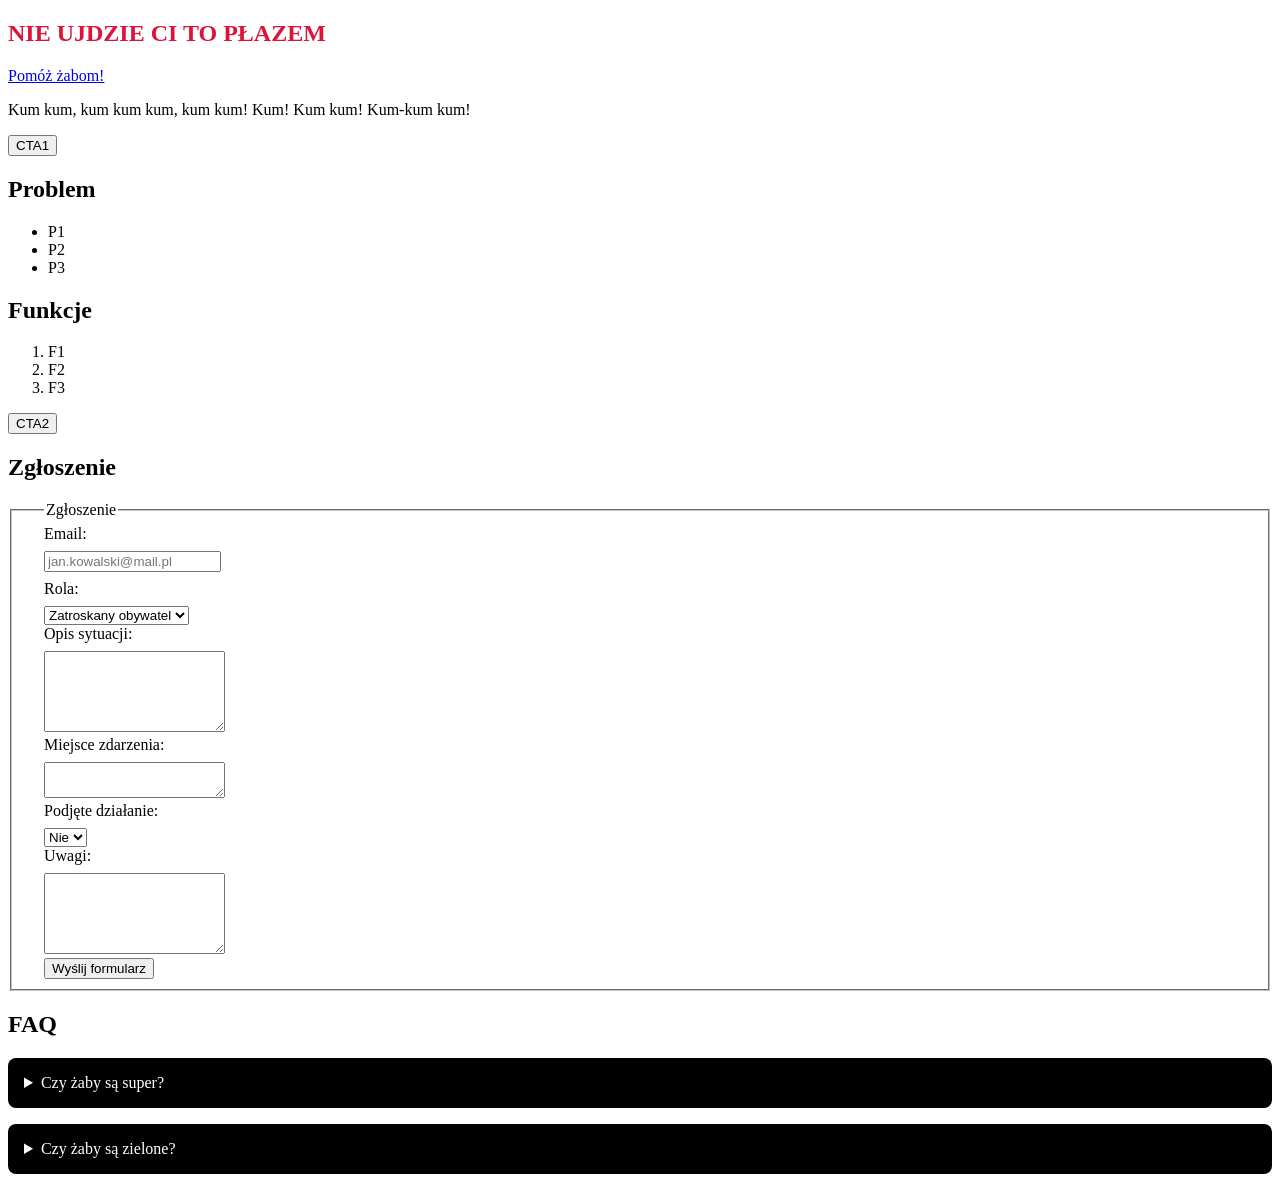
==== index.html @ c6e62ffb "Pricing na donate" ====
<!DOCTYPE html>
<html lang="pl">
<head>
    <meta charset="UTF-8">
    <meta name="viewport" content="width=device-width, initial-scale=1.0">
    <title>Nie ujdzie ci to płazem</title>
    <link rel="stylesheet" href="style.css">
    <script src="script.js"></script>
</head>
<body>
    <section id="hero">
        <h1>NIE UJDZIE CI TO PŁAZEM</h1>
        <a href="pricing.html" id="nav-pricing">Pomóż żabom!</a>
        <p>Kum kum, kum kum kum, kum kum! 
            Kum! Kum kum! Kum-kum kum!</p>
        <button id="cta-main">CTA1</button>
    </section>

    <section id="problem">
        <h2>Problem</h2>
        <ul>
            <li>P1</li>
            <li>P2</li>
            <li>P3</li>
        </ul>
    </section>

    <section id="features">
        <h2>Funkcje</h2>
        <ol>
            <li>F1</li>
            <li>F2</li>
            <li>F3</li>
        </ol>
    </section>

    <section id="cta-section">
        <button>CTA2</button>
    </section>

    <section id="signup">
        <h2>Zgłoszenie</h2>

        <form id="signup-form">
      <fieldset>
        <legend>Zgłoszenie</legend>
        <div>
          <label for="email">Email:</label>
          <input placeholder="jan.kowalski@mail.pl" type="email" id="email" name="email" required>
        </div>
        <div>
          <label for="role">Rola:</label>
          <select id="role" name="role" required>
             <option value="zatroskany-obywatel">Zatroskany obywatel</option>
             <option value="naukowiec">Naukowiec</option>
             <option value="inspektor">Inspektor</option>
             <option value="zaba">Żaba</option>
         </select>
        </div>
        <div>
            <label for="opis">Opis sytuacji:</label>
            <textarea id="opis" rows="5" required></textarea>
        </div>
        <div>
            <label for="place">Miejsce zdarzenia:</label>
            <textarea id="place" rows="2" required></textarea>
        </div>
        <div>
          <label for="actions">Podjęte działanie:</label>
          <select id="actions" name="actions">
             <option value="nie">Nie</option>
             <option value="tak">Tak</option>
         </select>
        </div>

        <div>
            <label for="notes">Uwagi:</label>
            <textarea id="notes" rows="5"></textarea>
        </div>
        <button type="submit">Wyślij formularz</button>
      </fieldset>
    </form>

    </section>

    <section id="faq">
        <h2>FAQ</h2>

        <details class="accordion">
          <summary>Czy żaby są super?</summary>
          <div class="accordion-content">
            <h3>Czy żaby są super?</h3>
          <p>
            TAK.
          </p>
          </div>
        </details>

        <details class="accordion">
          <summary>Czy żaby są zielone?</summary>
          <div class="accordion-content">
            <h3>Czy żaby są zielone?</h3>
          <p>
            Także, ale nie zawsze! Żaby mogą mieć różne kolory, 
            często spotykane w Polsce są brązowawe żabki 
            hopające po łąkach.
          </div>
        </details>
    </section>
    
</body>
</html>
---- style.css ----
h1 {
    color: crimson;
}

details.accordion{
    margin-top: 1rem;
}

details.accordion summary{
    background-color: black;
    color: #fff;
    padding: 1rem;
    border-radius: 8px;
    cursor: pointer;
}

details.accordion summary:focus{
    outline: 3px solid #fc0;
	background-color: #fc0;
	color: #000;
}

.accordion-content{
    background-color: #f2f2f2;
    padding: 1.5rem;
    border: 1px solid #ccc;
    border-radius: 0 0 8px 8px;
}

label.required::after {
    content: "*";
    color: crimson;
  }

  label,
  input,
  small {
    display: block;
    margin-bottom: 0.5rem;
  }

  fieldset {
    padding-left: 2rem;
    padding-right: 2rem;
  }
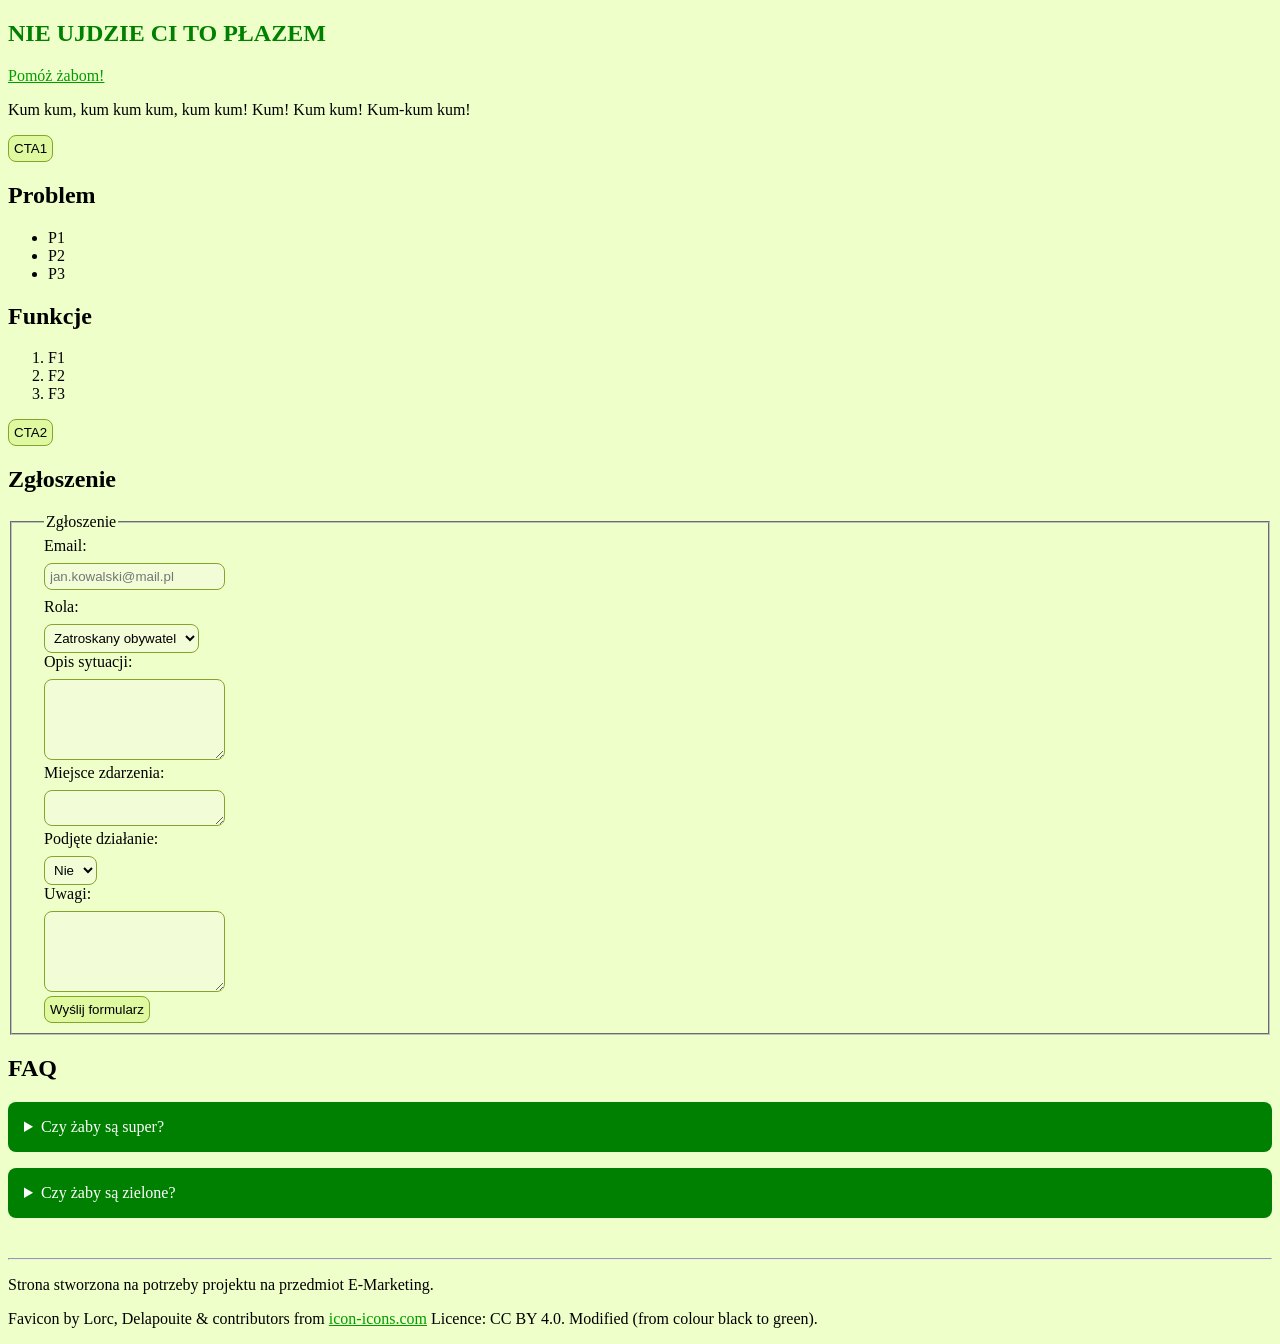
==== commit 70d5db5b: "Kololki" ====
--- a/index.html
+++ b/index.html
@@ -4,6 +4,7 @@
     <meta charset="UTF-8">
     <meta name="viewport" content="width=device-width, initial-scale=1.0">
     <title>Nie ujdzie ci to płazem</title>
+    <link rel="icon" type="image/x-icon" href="frog_icon.png">
     <link rel="stylesheet" href="style.css">
     <script src="script.js"></script>
 </head>
@@ -108,5 +109,12 @@
         </details>
     </section>
     
+    <footer>
+      <hr>
+      <p> Strona stworzona na potrzeby projektu na przedmiot E-Marketing.</p>
+      <p>Favicon by Lorc, Delapouite & contributors from <a href="https://icon-icons.com/icon/frog/38304" target="_blank">icon-icons.com</a>
+        Licence: CC BY 4.0. Modified (from colour black to green).</p>
+    </footer>
+    
 </body>
 </html>
--- a/style.css
+++ b/style.css
@@ -1,5 +1,9 @@
+body {
+    background-color: rgb(239, 255, 202);
+}
+
 h1 {
-    color: crimson;
+    color: green;
 }
 
 details.accordion{
@@ -7,7 +11,7 @@
 }
 
 details.accordion summary{
-    background-color: black;
+    background-color: green;
     color: #fff;
     padding: 1rem;
     border-radius: 8px;
@@ -15,21 +19,20 @@
 }
 
 details.accordion summary:focus{
-    outline: 3px solid #fc0;
-	background-color: #fc0;
-	color: #000;
+	background-color: rgb(184, 213, 103);
+	color: green;
 }
 
 .accordion-content{
-    background-color: #f2f2f2;
+    background-color: rgb(242, 253, 216);
     padding: 1.5rem;
-    border: 1px solid #ccc;
+    border: 1px solid rgb(223, 249, 161);
     border-radius: 0 0 8px 8px;
 }
 
 label.required::after {
     content: "*";
-    color: crimson;
+    color: green;
   }
 
   label,
@@ -42,4 +45,39 @@
   fieldset {
     padding-left: 2rem;
     padding-right: 2rem;
-  }+  }
+
+  a {
+    color: rgb(0, 156, 0);
+  }
+
+  button {
+    background-color: rgb(223, 249, 161);   
+    border: 1px solid rgb(132, 165, 42);
+    border-radius: 8px;
+    padding: 5px;
+  }
+
+  textarea {
+    background-color: rgb(242, 253, 216);  
+    border: 1px solid rgb(132, 165, 42);
+    border-radius: 8px;
+  }
+
+  select {
+    background-color: rgb(242, 253, 216);  
+    border: 1px solid rgb(132, 165, 42);
+    border-radius: 8px;
+    padding: 5px;
+  }
+
+  input{
+    background-color: rgb(242, 253, 216);  
+    border: 1px solid rgb(132, 165, 42);
+    border-radius: 8px;
+    padding: 5px;
+  }
+
+footer {
+    margin-top: 40px;
+}
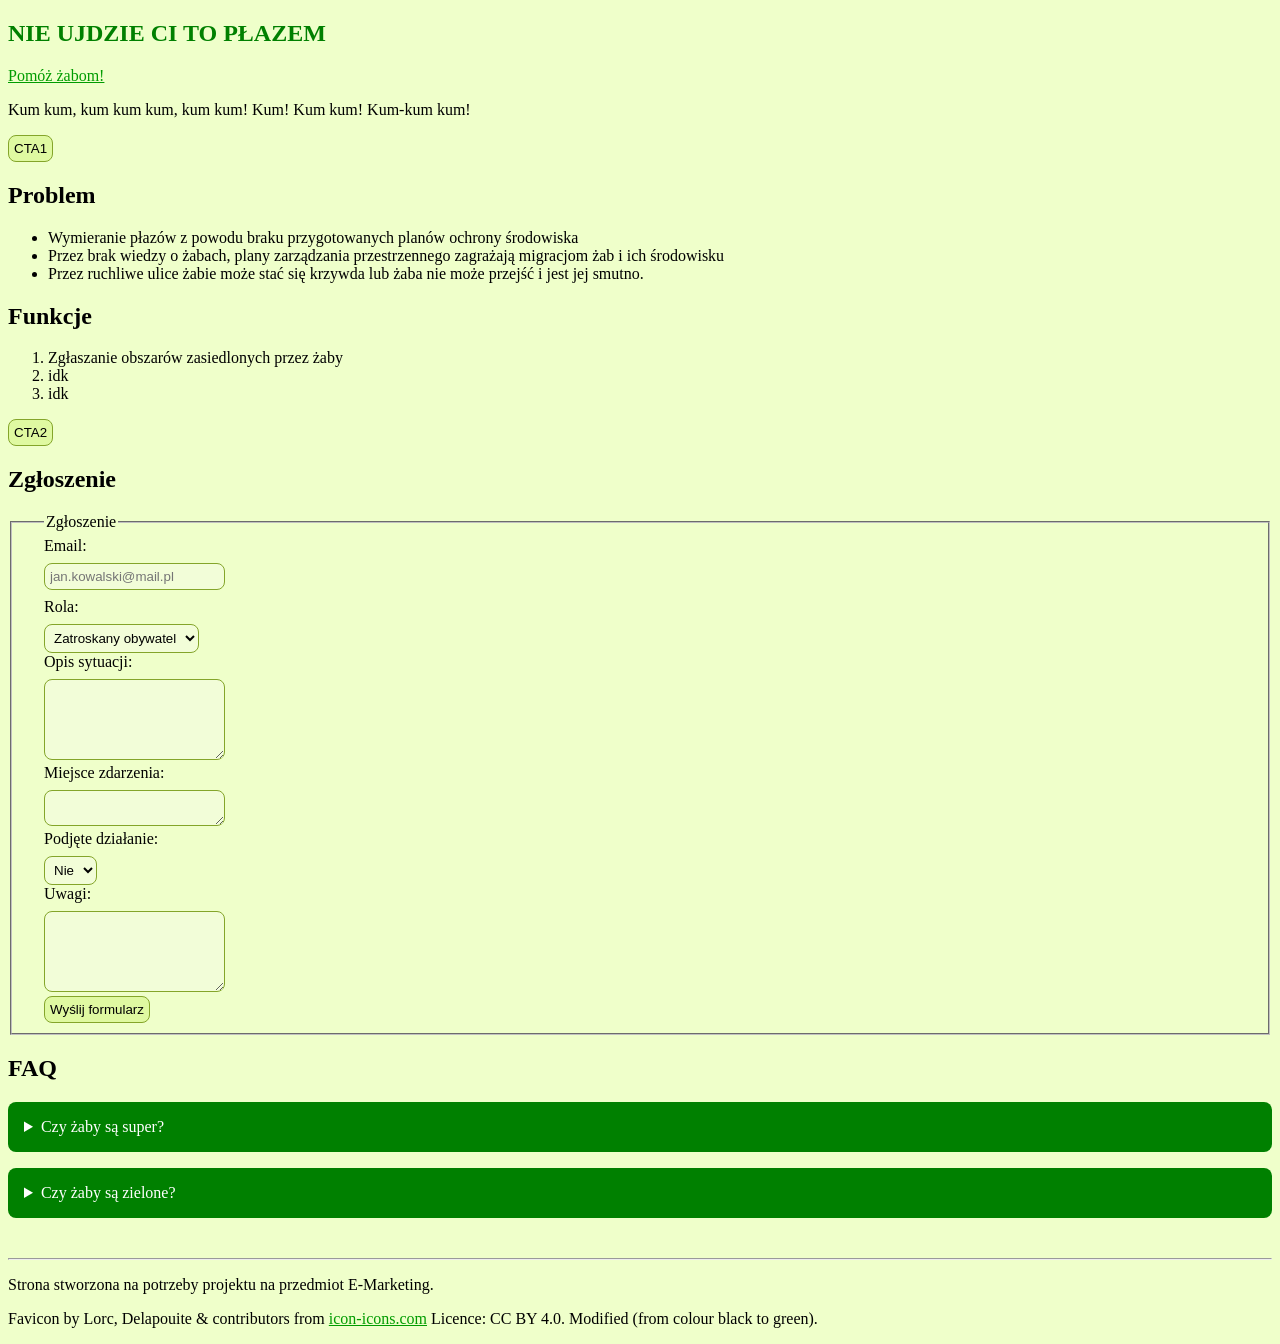
==== commit 97f6a517: "problemy i jedna funkcja" ====
--- a/index.html
+++ b/index.html
@@ -20,18 +20,18 @@
     <section id="problem">
         <h2>Problem</h2>
         <ul>
-            <li>P1</li>
-            <li>P2</li>
-            <li>P3</li>
+            <li>Wymieranie płazów z powodu braku przygotowanych planów ochrony środowiska</li>
+            <li>Przez brak wiedzy o żabach, plany zarządzania przestrzennego zagrażają migracjom żab i ich środowisku</li>
+            <li>Przez ruchliwe ulice żabie może stać się krzywda lub żaba nie może przejść i jest jej smutno.</li>
         </ul>
     </section>
 
     <section id="features">
         <h2>Funkcje</h2>
         <ol>
-            <li>F1</li>
-            <li>F2</li>
-            <li>F3</li>
+            <li>Zgłaszanie obszarów zasiedlonych przez żaby</li>
+            <li>idk</li>
+            <li>idk</li>
         </ol>
     </section>
 
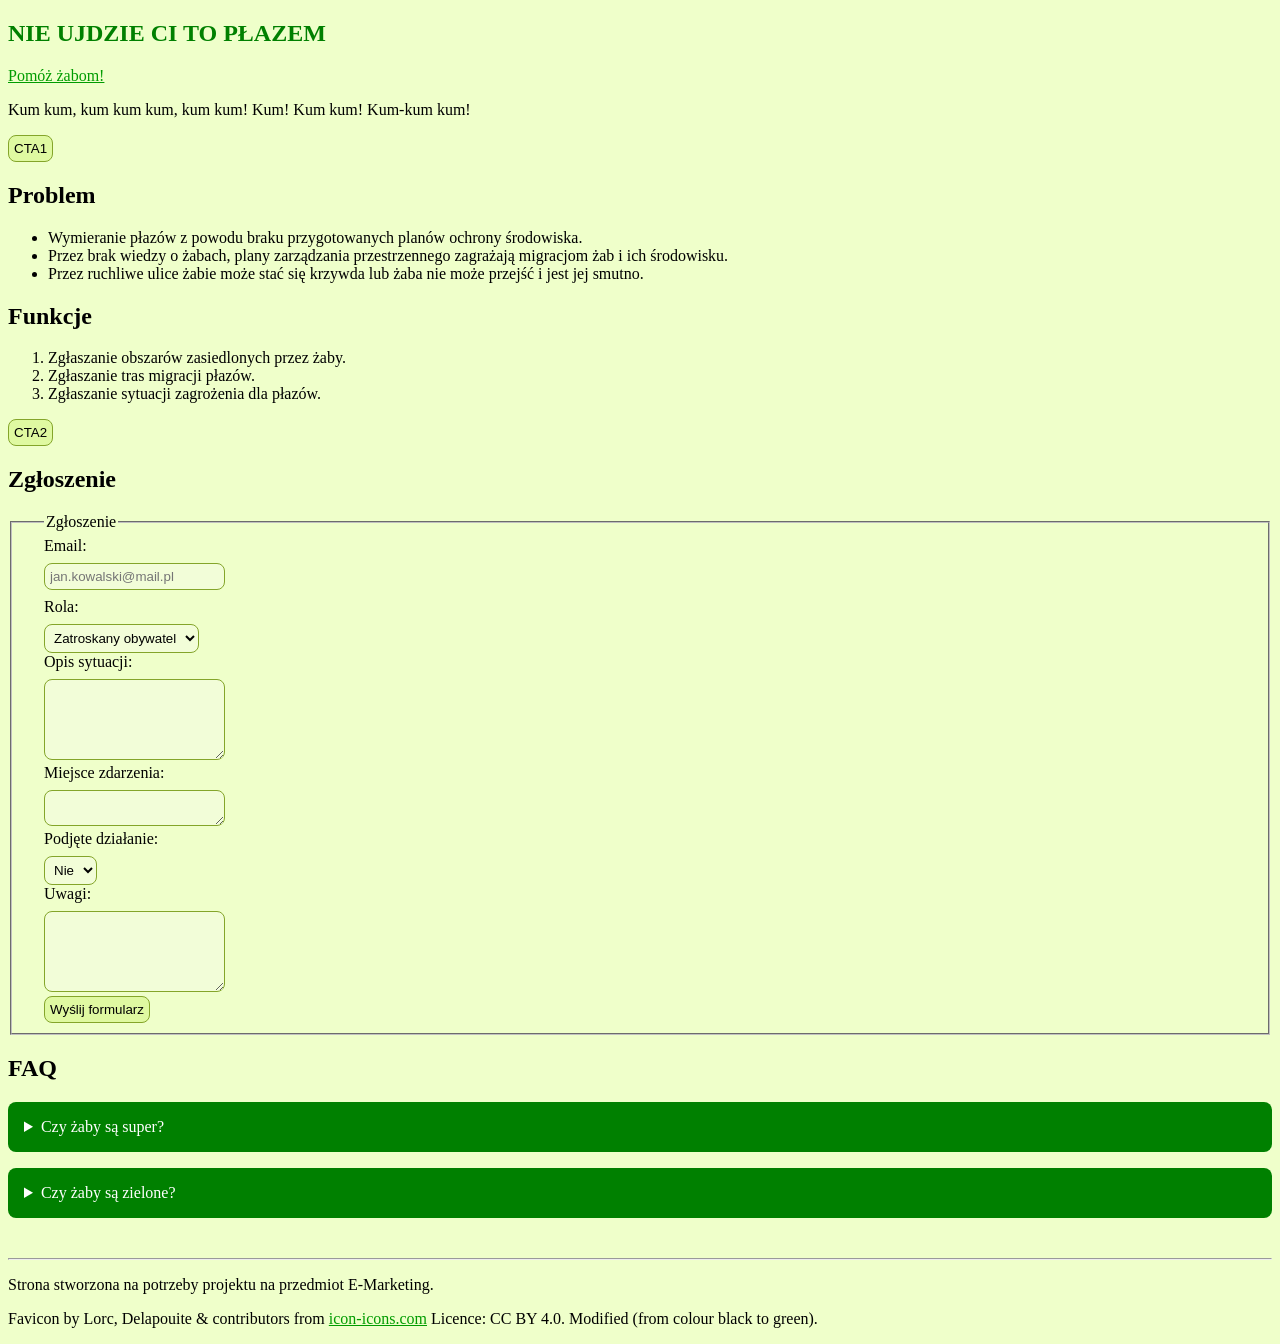
==== commit cdc3e5b2: "Pozostałe funkcje" ====
--- a/index.html
+++ b/index.html
@@ -20,8 +20,8 @@
     <section id="problem">
         <h2>Problem</h2>
         <ul>
-            <li>Wymieranie płazów z powodu braku przygotowanych planów ochrony środowiska</li>
-            <li>Przez brak wiedzy o żabach, plany zarządzania przestrzennego zagrażają migracjom żab i ich środowisku</li>
+            <li>Wymieranie płazów z powodu braku przygotowanych planów ochrony środowiska.</li>
+            <li>Przez brak wiedzy o żabach, plany zarządzania przestrzennego zagrażają migracjom żab i ich środowisku.</li>
             <li>Przez ruchliwe ulice żabie może stać się krzywda lub żaba nie może przejść i jest jej smutno.</li>
         </ul>
     </section>
@@ -29,9 +29,9 @@
     <section id="features">
         <h2>Funkcje</h2>
         <ol>
-            <li>Zgłaszanie obszarów zasiedlonych przez żaby</li>
-            <li>idk</li>
-            <li>idk</li>
+            <li>Zgłaszanie obszarów zasiedlonych przez żaby.</li>
+            <li>Zgłaszanie tras migracji płazów.</li>
+            <li>Zgłaszanie sytuacji zagrożenia dla płazów.</li>
         </ol>
     </section>
 
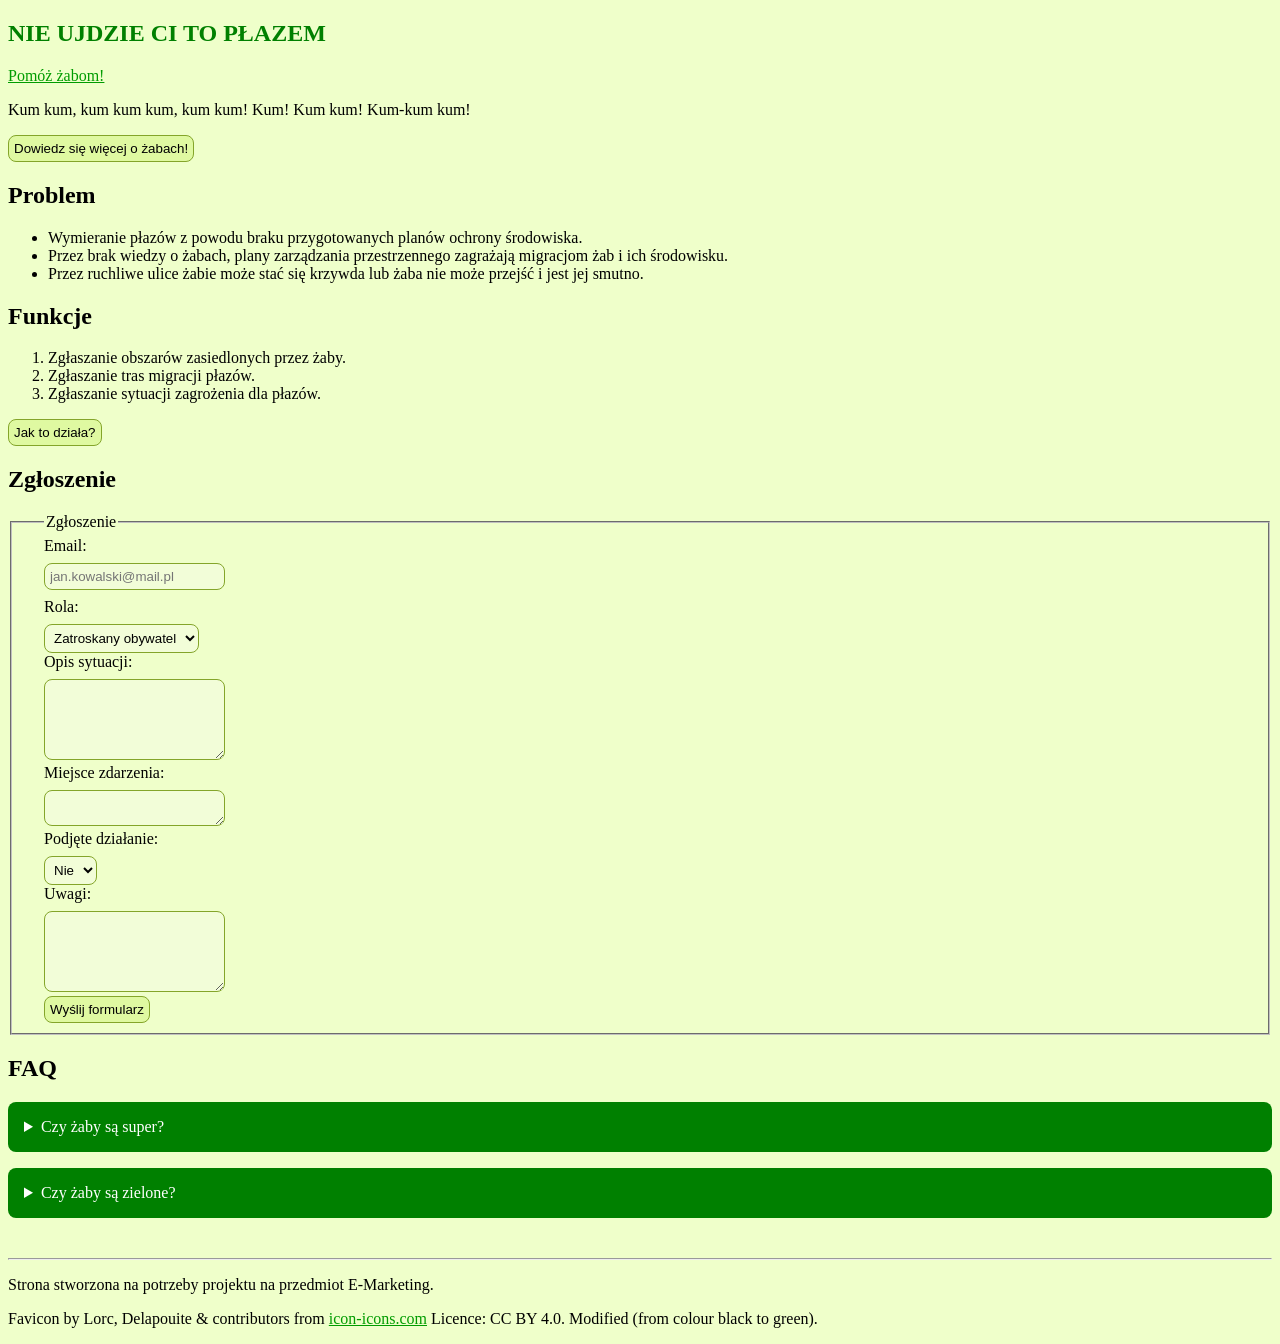
==== commit 9db3fdc0: "CTA" ====
--- a/index.html
+++ b/index.html
@@ -14,7 +14,7 @@
         <a href="pricing.html" id="nav-pricing">Pomóż żabom!</a>
         <p>Kum kum, kum kum kum, kum kum! 
             Kum! Kum kum! Kum-kum kum!</p>
-        <button id="cta-main">CTA1</button>
+        <button id="cta-main">Dowiedz się więcej o żabach!</button>
     </section>
 
     <section id="problem">
@@ -36,7 +36,7 @@
     </section>
 
     <section id="cta-section">
-        <button>CTA2</button>
+        <button>Jak to działa?</button>
     </section>
 
     <section id="signup">
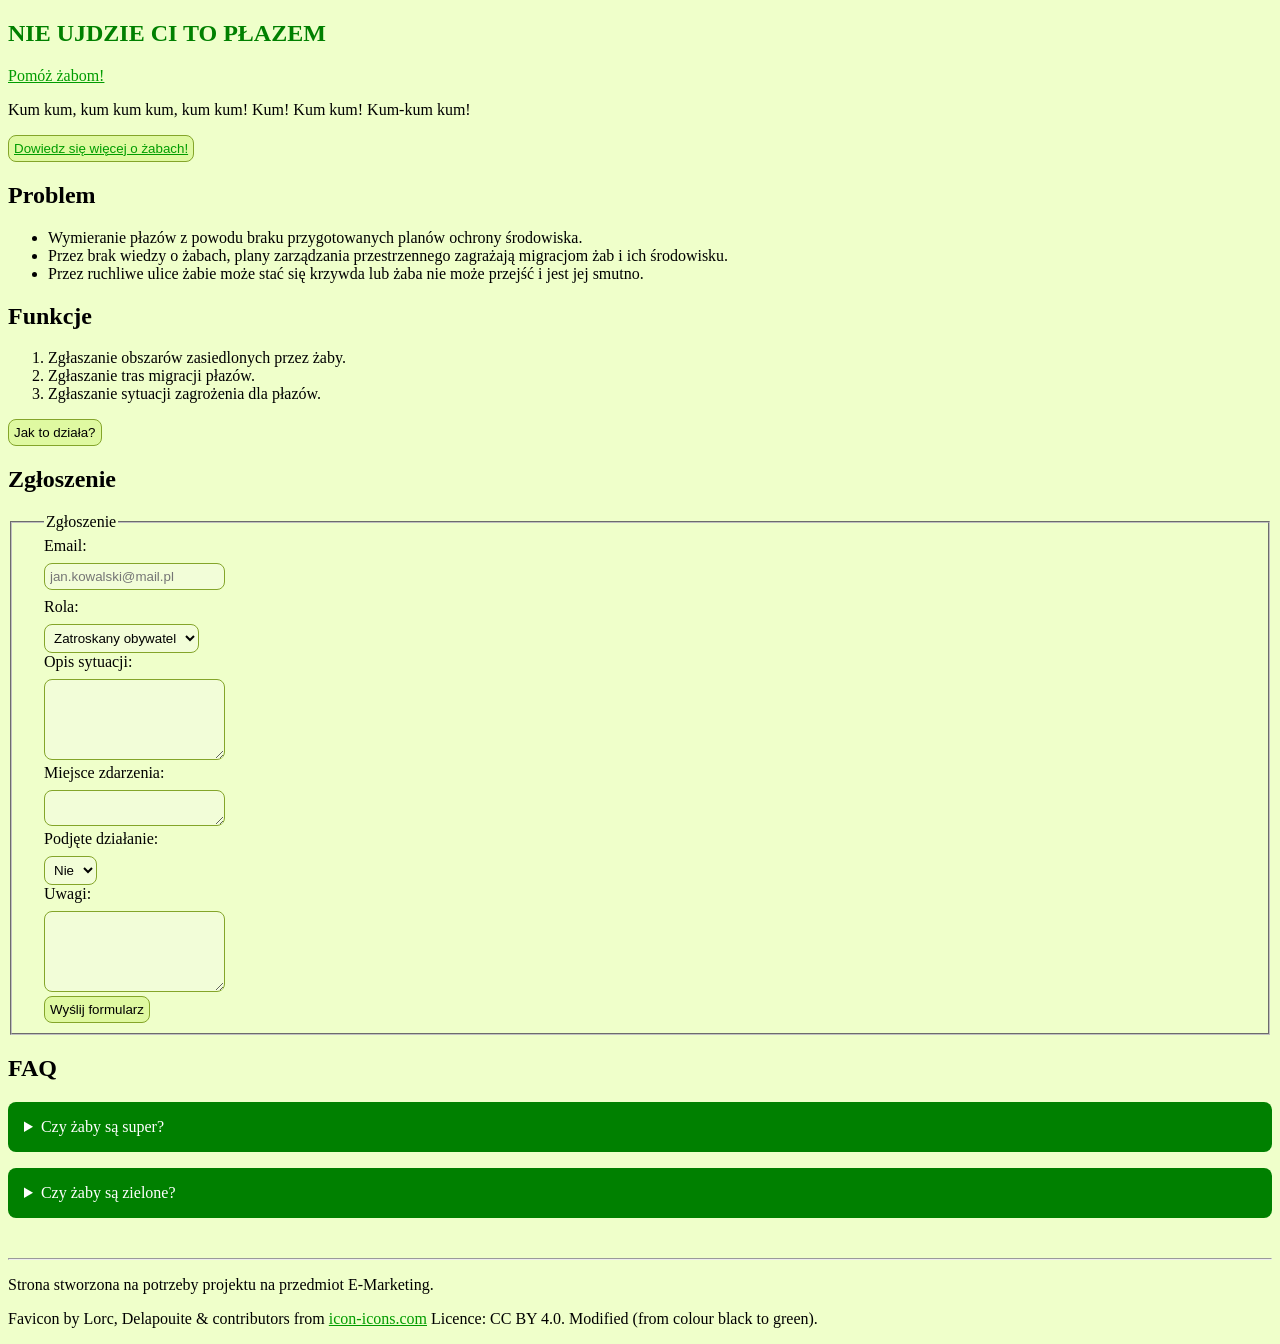
==== commit 28678b32: "przycisk" ====
--- a/index.html
+++ b/index.html
@@ -1,20 +1,33 @@
 <!DOCTYPE html>
 <html lang="pl">
 <head>
+    <!-- Google Tag Manager -->
+    <script>(function(w,d,s,l,i){w[l]=w[l]||[];w[l].push({'gtm.start':
+    new Date().getTime(),event:'gtm.js'});var f=d.getElementsByTagName(s)[0],
+    j=d.createElement(s),dl=l!='dataLayer'?'&l='+l:'';j.async=true;j.src=
+    'https://www.googletagmanager.com/gtm.js?id='+i+dl;f.parentNode.insertBefore(j,f);
+    })(window,document,'script','dataLayer','GTM-TSXV6T8F');</script>
+    <!-- End Google Tag Manager -->
     <meta charset="UTF-8">
     <meta name="viewport" content="width=device-width, initial-scale=1.0">
     <title>Nie ujdzie ci to płazem</title>
     <link rel="icon" type="image/x-icon" href="frog_icon.png">
     <link rel="stylesheet" href="style.css">
-    <script src="script.js"></script>
+    <script src="script.js" defer></script>
+    
 </head>
 <body>
+    <!-- Google Tag Manager (noscript) -->
+    <noscript><iframe src="https://www.googletagmanager.com/ns.html?id=GTM-TSXV6T8F"
+    height="0" width="0" style="display:none;visibility:hidden"></iframe></noscript>
+    <!-- End Google Tag Manager (noscript) -->
+     
     <section id="hero">
         <h1>NIE UJDZIE CI TO PŁAZEM</h1>
-        <a href="pricing.html" id="nav-pricing">Pomóż żabom!</a>
+        <a href="pricing.html" id="nav-pricing1">Pomóż żabom!</a>
         <p>Kum kum, kum kum kum, kum kum! 
             Kum! Kum kum! Kum-kum kum!</p>
-        <button id="cta-main">Dowiedz się więcej o żabach!</button>
+        <button id="cta-main"><a href="pricing.html" id="nav-pricing">Dowiedz się więcej o żabach!</a></button>
     </section>
 
     <section id="problem">
